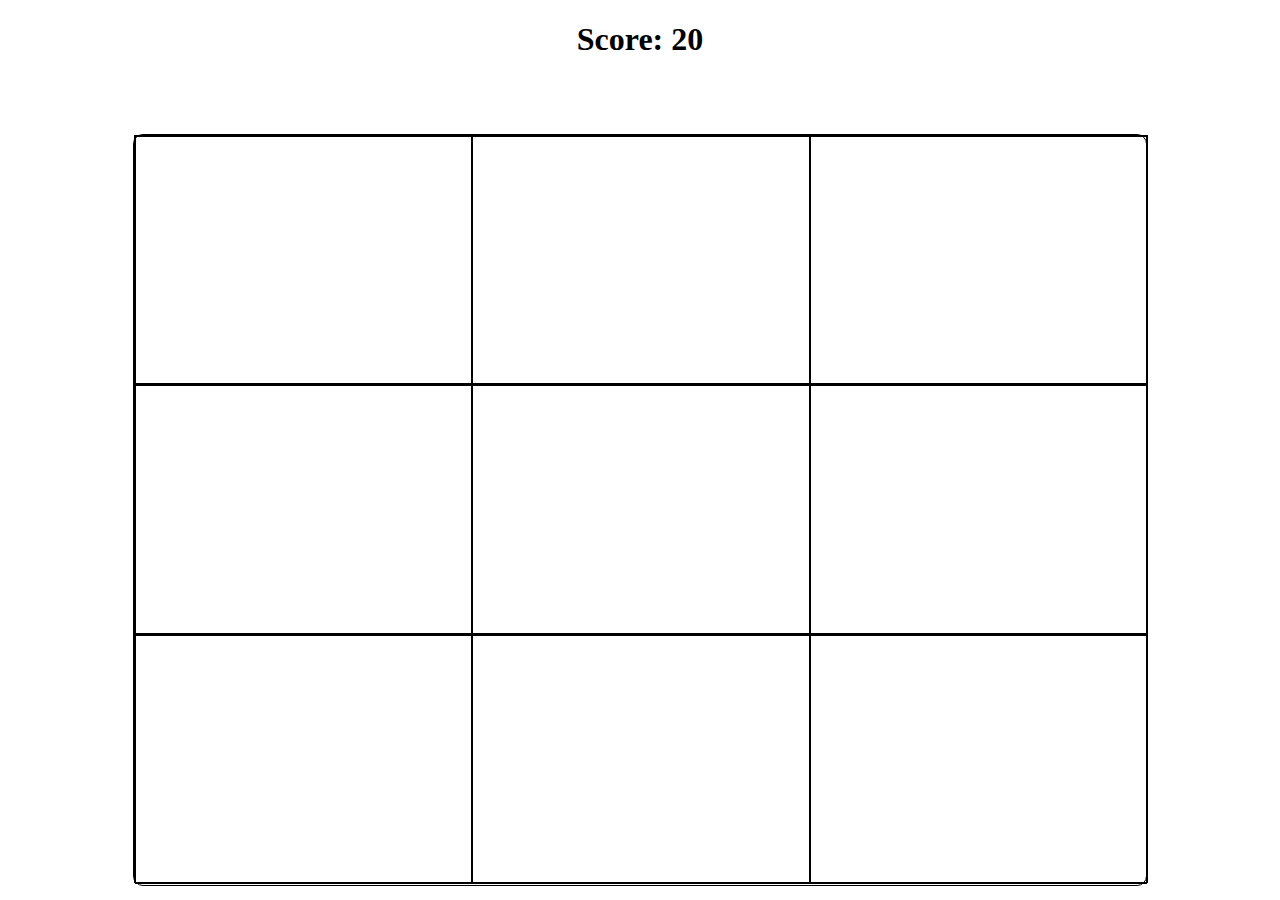
==== index.html @ 15e8b89e "added rappers images, created rappers array, created Game class" ====
<!DOCTYPE html>
<html lang="en">

<head>
    <meta charset="UTF-8">
    <meta name="viewport" content="width=device-width, initial-scale=1.0">
    <meta http-equiv="X-UA-Compatible" content="ie=edge">
    <title>Whack-A-Wack-Rapper</title>
    <link rel="stylesheet" href="./styles/syles.css" />
    <script src="./js/rappers.js"></script>
    <!-- <script src="./js/game.js"></script> -->
    <script src="./js/script.js"></script>
</head>


<body>

    <center>

        <h1 id="score">Score: 20</h1>

        <br>
        <br>
        <br>

        <div id="game-board">

            <div class="row row1">
                <div class="col col1"></div>
                <div class="col col2"></div>
                <div class="col col3"></div>
            </div>

            <div class="row row2">
                <div class="col col1"></div>
                <div class="col col2"></div>
                <div class="col col3"></div>
            </div>

            <div class="row row3">
                <div class="col col1"></div>
                <div class="col col2"></div>
                <div class="col col3"></div>
            </div>

        </div>

    </center>

</body>

</html>
---- styles/syles.css ----
#game-board {
    width: 80%;
    height: 750px;
    border: 1px solid black;
    border-radius: 10px;
}

.row {
    border: 1px solid black;
    height: 33%;
    width: 100%;
    display: flex;
}


.col {
    border: 1px solid black;
    width: 33.3%;
    height: 100%;
    display: flex;
    justify-content: center;
    align-items: center;
}

.mole {
    width: 100px;
    height: 100px;
    background-color: black;
    border-radius: 50%;
}

.rapper {
    width: 100px;
    height: 100px;
    background-color: black;
    border-radius: 50%;
}

.display-none {
    display: none;
}
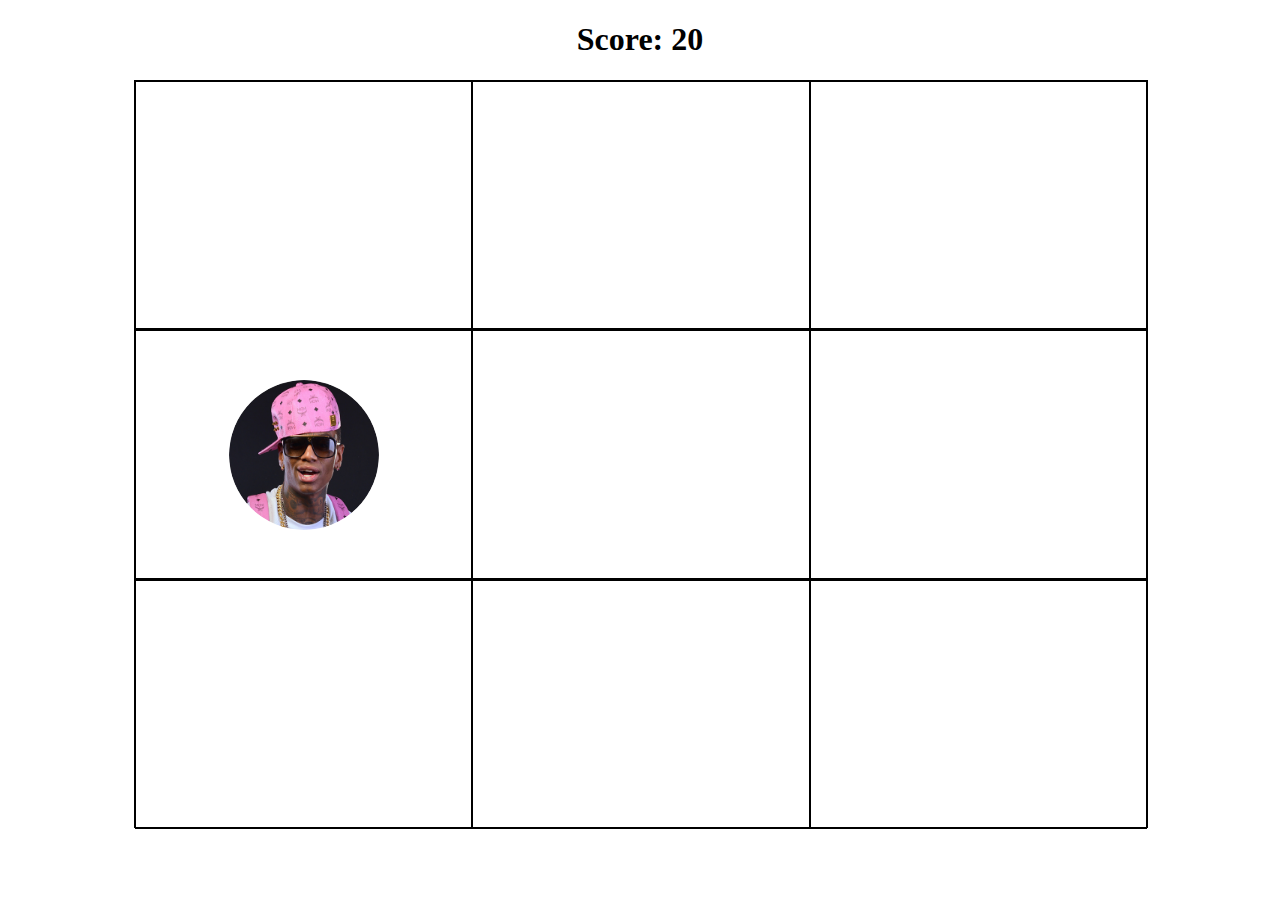
==== commit 6bfb92d1: "game finally works, added audio for win situation" ====
--- a/index.html
+++ b/index.html
@@ -7,7 +7,9 @@
     <meta http-equiv="X-UA-Compatible" content="ie=edge">
     <title>Whack-A-Wack-Rapper</title>
     <link rel="stylesheet" href="./styles/syles.css" />
+    <link rel="stylesheet" href="">
     <script src="./js/rappers.js"></script>
+    <script src="./js/rapper.js"></script>
     <!-- <script src="./js/game.js"></script> -->
     <script src="./js/script.js"></script>
 </head>
@@ -18,10 +20,6 @@
     <center>
 
         <h1 id="score">Score: 20</h1>
-
-        <br>
-        <br>
-        <br>
 
         <div id="game-board">
 
--- a/styles/syles.css
+++ b/styles/syles.css
@@ -1,8 +1,9 @@
 #game-board {
     width: 80%;
     height: 750px;
-    border: 1px solid black;
+    /* border: 1px solid black; */
     border-radius: 10px;
+    background-image: './images/brick-wall.jpg';
 }
 
 .row {
@@ -22,20 +23,9 @@
     align-items: center;
 }
 
-.mole {
-    width: 100px;
-    height: 100px;
+.rapper {
+    width: 150px;
+    height: 150px;
     background-color: black;
     border-radius: 50%;
-}
-
-.rapper {
-    width: 100px;
-    height: 100px;
-    background-color: black;
-    border-radius: 50%;
-}
-
-.display-none {
-    display: none;
 }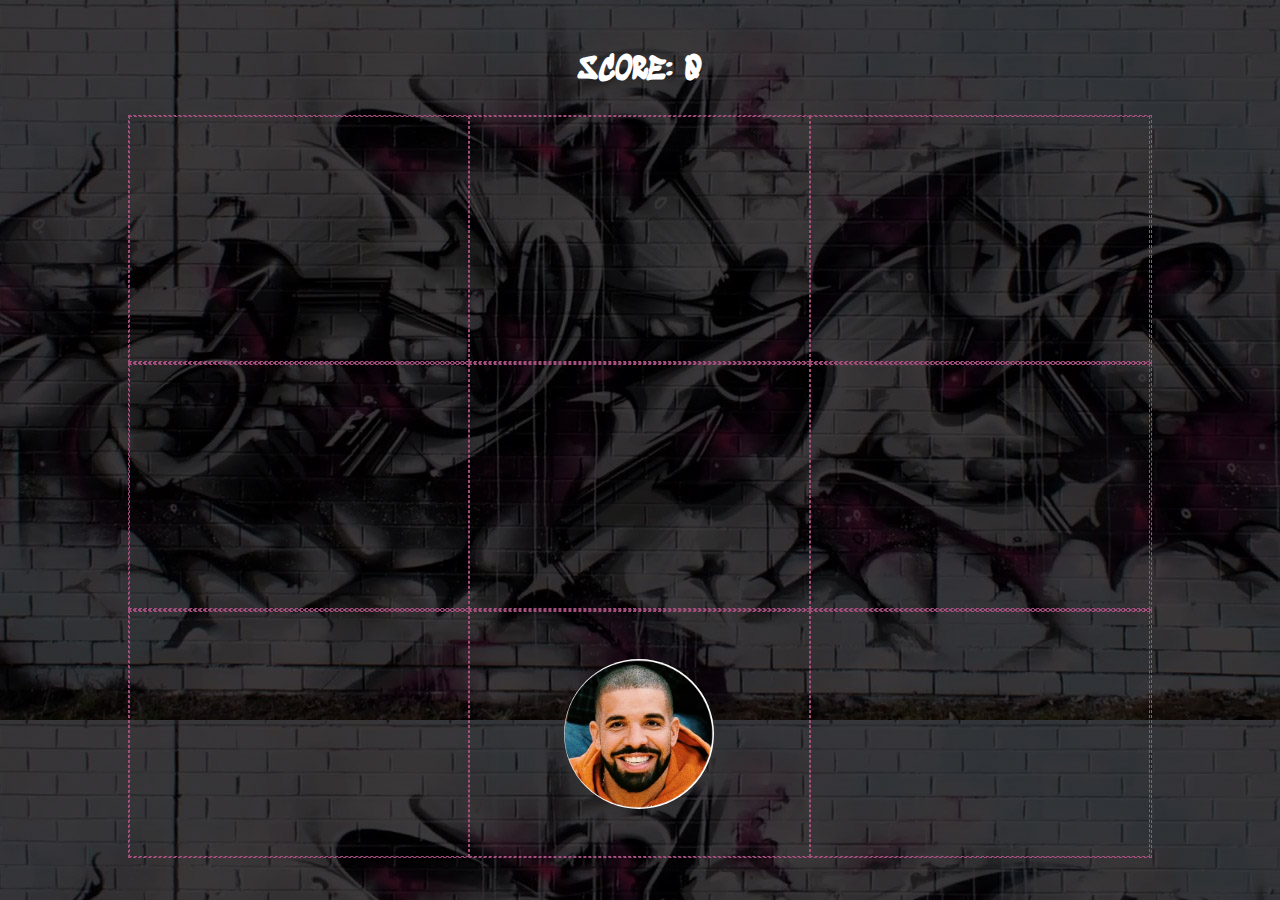
==== commit 054d9385: "design changes" ====
--- a/index.html
+++ b/index.html
@@ -6,7 +6,7 @@
     <meta name="viewport" content="width=device-width, initial-scale=1.0">
     <meta http-equiv="X-UA-Compatible" content="ie=edge">
     <title>Whack-A-Wack-Rapper</title>
-    <link rel="stylesheet" href="./styles/syles.css" />
+    <link href="https://fonts.googleapis.com/css?family=Sedgwick+Ave+Display&display=swap" rel="stylesheet">    <link rel="stylesheet" href="./styles/syles.css" />
     <link rel="stylesheet" href="">
     <script src="./js/rappers.js"></script>
     <script src="./js/rapper.js"></script>
@@ -19,7 +19,7 @@
 
     <center>
 
-        <h1 id="score">Score: 20</h1>
+        <h1 id="score">Score: 0</h1>
 
         <div id="game-board">
 
@@ -47,4 +47,4 @@
 
 </body>
 
-</html>+</html>
--- a/styles/syles.css
+++ b/styles/syles.css
@@ -1,13 +1,30 @@
+* {
+    margin: 0;
+    box-sizing: border-box;
+}
+
 #game-board {
     width: 80%;
     height: 750px;
     /* border: 1px solid black; */
     border-radius: 10px;
-    background-image: './images/brick-wall.jpg';
+    /*background-image: url('./images/brick-wall.jpg');*/
+}
+
+body {
+    background-image: url('./../images/graffiti-wall-blackoverlay.jpg');
+    font-family: 'Sedgwick Ave Display', cursive;
+}
+
+#score {
+    padding-top: 50px;
+    padding-bottom: 25px;
+    color: #fff;
+    text-transform: uppercase;
 }
 
 .row {
-    border: 1px solid black;
+    border: 1px dashed #a54f7e;
     height: 33%;
     width: 100%;
     display: flex;
@@ -15,7 +32,7 @@
 
 
 .col {
-    border: 1px solid black;
+    border: 1px dashed #a54f7e;
     width: 33.3%;
     height: 100%;
     display: flex;
@@ -28,4 +45,4 @@
     height: 150px;
     background-color: black;
     border-radius: 50%;
-}+}
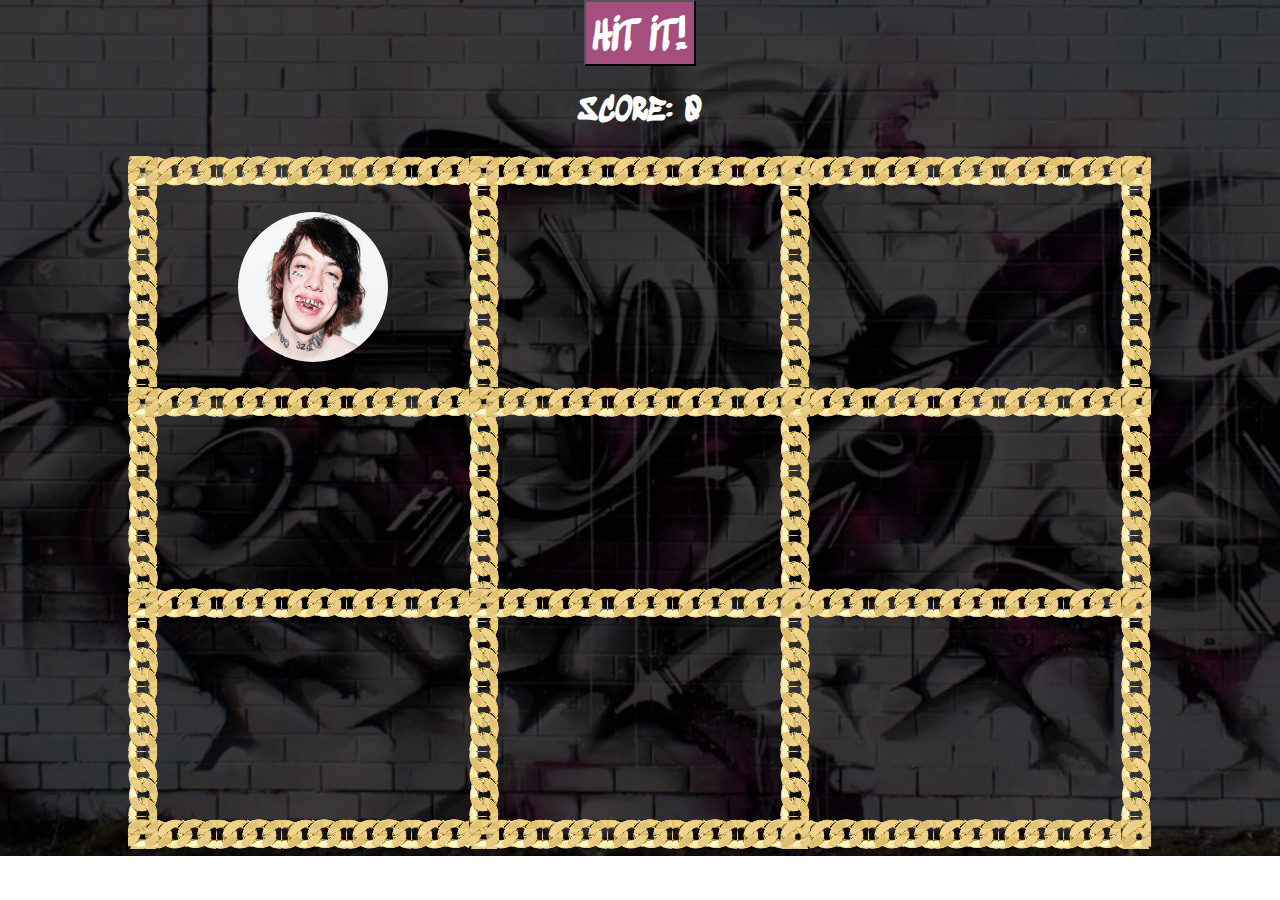
==== commit 48580ca7: "added gold chain grid, added win sound and lose sound" ====
--- a/index.html
+++ b/index.html
@@ -18,6 +18,8 @@
 <body>
 
     <center>
+
+        <button id="hit-it">HIT IT!</button>
 
         <h1 id="score">Score: 0</h1>
 
--- a/styles/syles.css
+++ b/styles/syles.css
@@ -5,7 +5,7 @@
 
 #game-board {
     width: 80%;
-    height: 750px;
+    height: 700px;
     /* border: 1px solid black; */
     border-radius: 10px;
     /*background-image: url('./images/brick-wall.jpg');*/
@@ -13,18 +13,28 @@
 
 body {
     background-image: url('./../images/graffiti-wall-blackoverlay.jpg');
+    background-repeat: no-repeat;
+    background-size: cover;
     font-family: 'Sedgwick Ave Display', cursive;
 }
 
+button {
+    padding-top: 12px;
+    font-family: 'Sedgwick Ave Display', cursive;
+    font-size: 40px;
+    background: #a54f7e;
+    color: #fff
+}
+
 #score {
-    padding-top: 50px;
+    padding-top: 25px;
     padding-bottom: 25px;
     color: #fff;
     text-transform: uppercase;
 }
 
 .row {
-    border: 1px dashed #a54f7e;
+    /* border: 3px dashed #a54f7e; */
     height: 33%;
     width: 100%;
     display: flex;
@@ -32,12 +42,31 @@
 
 
 .col {
-    border: 1px dashed #a54f7e;
+    /* border: 3px dashed #a54f7e; */
     width: 33.3%;
     height: 100%;
     display: flex;
     justify-content: center;
     align-items: center;
+    padding: 30px;
+    border: 30px solid transparent;
+    border-image: url('../images/custom-css-border.png') 120 repeat;
+}
+
+#game-board .row:first-child .col {
+    border-bottom: 0;
+}
+
+#game-board .row:last-child .col {
+    border-top: 0;
+}
+
+#game-board .row .col:first-child {
+    border-right: 0;
+}
+
+#game-board .row .col:last-child {
+    border-left: 0;
 }
 
 .rapper {
@@ -45,4 +74,4 @@
     height: 150px;
     background-color: black;
     border-radius: 50%;
-}
+}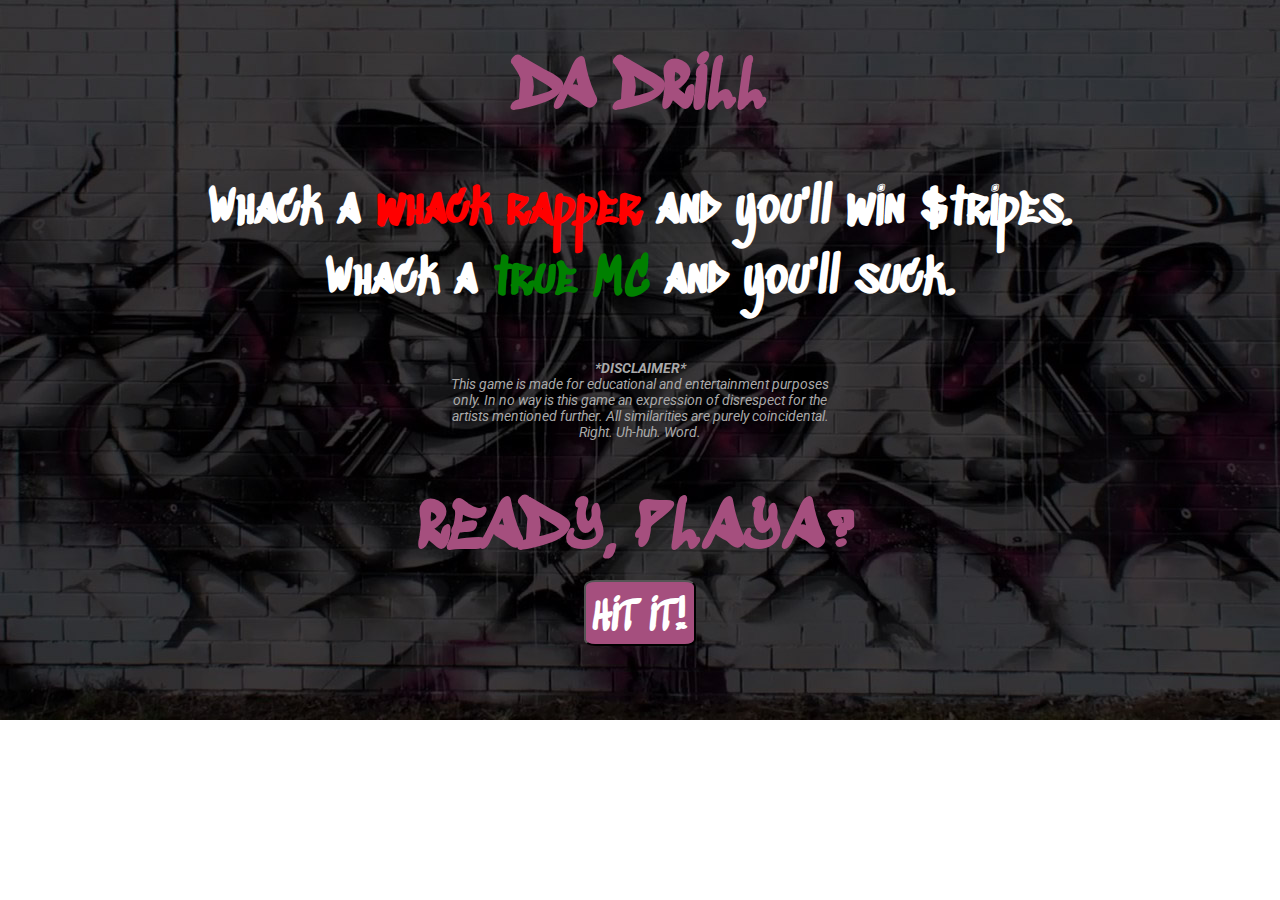
==== commit 19032ce8: "added start page with instruction, disclaimer and start button, added custom cursor" ====
--- a/index.html
+++ b/index.html
@@ -6,47 +6,80 @@
     <meta name="viewport" content="width=device-width, initial-scale=1.0">
     <meta http-equiv="X-UA-Compatible" content="ie=edge">
     <title>Whack-A-Wack-Rapper</title>
-    <link href="https://fonts.googleapis.com/css?family=Sedgwick+Ave+Display&display=swap" rel="stylesheet">    <link rel="stylesheet" href="./styles/syles.css" />
-    <link rel="stylesheet" href="">
+    <link href="https://fonts.googleapis.com/css?family=Sedgwick+Ave+Display&display=swap" rel="stylesheet">
+    <link href="https://fonts.googleapis.com/css?family=Roboto&display=swap" rel="stylesheet">
+    <link rel="stylesheet" href="./styles/syles.css" />
     <script src="./js/rappers.js"></script>
     <script src="./js/rapper.js"></script>
     <!-- <script src="./js/game.js"></script> -->
-    <script src="./js/script.js"></script>
 </head>
 
 
 <body>
 
-    <center>
+    <!------------------------------- START PAGE ---------------------------->
+    <div id="start">
 
-        <button id="hit-it">HIT IT!</button>
+        <h1 class="drill">DA DRILL</h1>
+        <h4 class="instructions">Whack a <span class="span-whack">whack rapper</span> and you'll win $tripes.</h4>
+        <h4 class="instructions">Whack a <span class="span-truemc">true MC</span> and you'll suck.</h4>
 
-        <h1 id="score">Score: 0</h1>
 
-        <div id="game-board">
+        <div class="disclaimer">
+                <h6>*DISCLAIMER*</h6>
+                <p>This game is made for educational and entertainment purposes only. In no way is this game
+                    an expression of disrespect for the artists mentioned further. All similarities are purely coincidental.
+                    Right.
+                    Uh-huh. Word.</p>        
+        </div>
+      
+        <h2 class="drill">READY, PLAYA?</h2>
 
-            <div class="row row1">
-                <div class="col col1"></div>
-                <div class="col col2"></div>
-                <div class="col col3"></div>
+        <button id="startGame">HIT IT!</a></button>
+    </div>
+
+
+    <!-------------------------------- GAME PAGE ----------------------------->
+    <div id="game">
+
+        <center>
+
+            <h1 id="score">$core: 0</h1>
+
+            <div id="game-board">
+
+                <div class="row row1">
+                    <div class="col col1"></div>
+                    <div class="col col2"></div>
+                    <div class="col col3"></div>
+                </div>
+
+                <div class="row row2">
+                    <div class="col col1"></div>
+                    <div class="col col2"></div>
+                    <div class="col col3"></div>
+                </div>
+
+                <div class="row row3">
+                    <div class="col col1"></div>
+                    <div class="col col2"></div>
+                    <div class="col col3"></div>
+                </div>
+
             </div>
 
-            <div class="row row2">
-                <div class="col col1"></div>
-                <div class="col col2"></div>
-                <div class="col col3"></div>
-            </div>
 
-            <div class="row row3">
-                <div class="col col1"></div>
-                <div class="col col2"></div>
-                <div class="col col3"></div>
-            </div>
+            <!-- <audio src="./sounds/instrumental.mp3" controls>
+            <embed name="instrumental" src="./sounds/instrumental.mp3" loop="false" hidden="true" autostart="true">
+            <p>If you are reading this, it is because your browser does not support the audio element.</p>
+        </audio> -->
 
-        </div>
+        </center>
 
-    </center>
+    </div>
+    <script src="https://code.jquery.com/jquery-3.4.1.min.js"></script>
+    <script src="./js/script.js"></script>
 
 </body>
 
-</html>
+</html>--- a/styles/syles.css
+++ b/styles/syles.css
@@ -1,12 +1,93 @@
 * {
     margin: 0;
     box-sizing: border-box;
+    /* display: flex; */
 }
 
+
+
+
+
+/* --------------------hides the game page before the 'HIT IT' button is clicked-------------------- */
+#game {
+    display: none;
+    cursor: url('./../images/microphone-1.png'), default;
+}
+.cursor-clicked {
+    cursor: url('./../images/microphone-2.png'), default!important;
+}
+
+/* --------------------------makes the game page visible-------------------------------------------- */
+#start {
+    display: block;
+    color: white;
+}
+
+
+
+/* ----------------------------------start page decoration------------------------------------------ */
+.drill {
+    text-align: center;
+    margin: 50px 50px 0 50px;
+    font-size: 4em;
+    color: #a54f7e;
+    outline: 1px;
+    outline-color: #fff;
+}
+
+.span-whack {
+    color: red;
+}
+
+.span-truemc {
+    color: green;
+}
+
+.instructions {
+    margin: 50px;
+    text-align: center;
+    font-size: 3em;
+}
+
+.instructions:first-of-type {
+    margin-bottom: 10px;
+}
+
+.instructions:last-of-type {
+    margin-top: 10px;
+}
+
+.disclaimer h6, .disclaimer p {
+    max-width: 30%;
+    margin-left: auto;
+    margin-right: auto;
+    font-style: italic;
+    font-size: 14px;
+    font-family: 'Roboto';
+    color: #A9A9A9;
+    text-align: center;
+}
+
+#startGame {
+    margin-top: 10px;
+    align-self: center;
+    border-radius: 10%;
+    padding-top: 12px;
+    font-family: 'Sedgwick Ave Display', cursive;
+    font-size: 40px;
+    background: #a54f7e;
+    color: #fff;
+    display: block;
+    margin-left: auto;
+    margin-right: auto;
+}
+
+
+
+/* ----------------------------------main page decoration-------------------------------------------- */
 #game-board {
     width: 80%;
     height: 700px;
-    /* border: 1px solid black; */
     border-radius: 10px;
     /*background-image: url('./images/brick-wall.jpg');*/
 }
@@ -16,14 +97,6 @@
     background-repeat: no-repeat;
     background-size: cover;
     font-family: 'Sedgwick Ave Display', cursive;
-}
-
-button {
-    padding-top: 12px;
-    font-family: 'Sedgwick Ave Display', cursive;
-    font-size: 40px;
-    background: #a54f7e;
-    color: #fff
 }
 
 #score {
@@ -39,7 +112,6 @@
     width: 100%;
     display: flex;
 }
-
 
 .col {
     /* border: 3px dashed #a54f7e; */
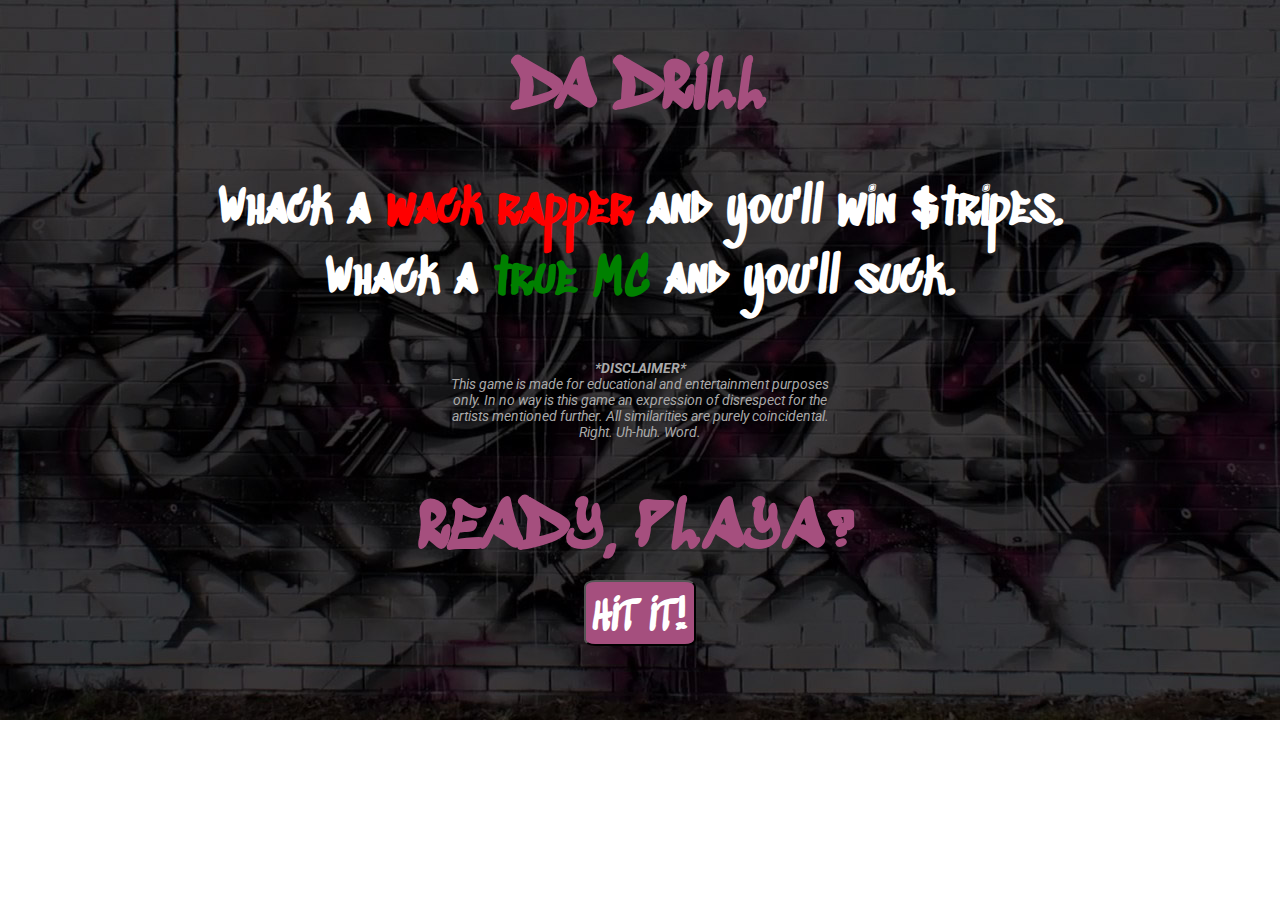
==== commit b4e8ad9d: "added smack sound, background music and more rappers images" ====
--- a/index.html
+++ b/index.html
@@ -21,18 +21,18 @@
     <div id="start">
 
         <h1 class="drill">DA DRILL</h1>
-        <h4 class="instructions">Whack a <span class="span-whack">whack rapper</span> and you'll win $tripes.</h4>
+        <h4 class="instructions">Whack a <span class="span-whack">wack rapper</span> and you'll win $tripes.</h4>
         <h4 class="instructions">Whack a <span class="span-truemc">true MC</span> and you'll suck.</h4>
 
 
         <div class="disclaimer">
-                <h6>*DISCLAIMER*</h6>
-                <p>This game is made for educational and entertainment purposes only. In no way is this game
-                    an expression of disrespect for the artists mentioned further. All similarities are purely coincidental.
-                    Right.
-                    Uh-huh. Word.</p>        
+            <h6>*DISCLAIMER*</h6>
+            <p>This game is made for educational and entertainment purposes only. In no way is this game
+                an expression of disrespect for the artists mentioned further. All similarities are purely coincidental.
+                Right.
+                Uh-huh. Word.</p>
         </div>
-      
+
         <h2 class="drill">READY, PLAYA?</h2>
 
         <button id="startGame">HIT IT!</a></button>
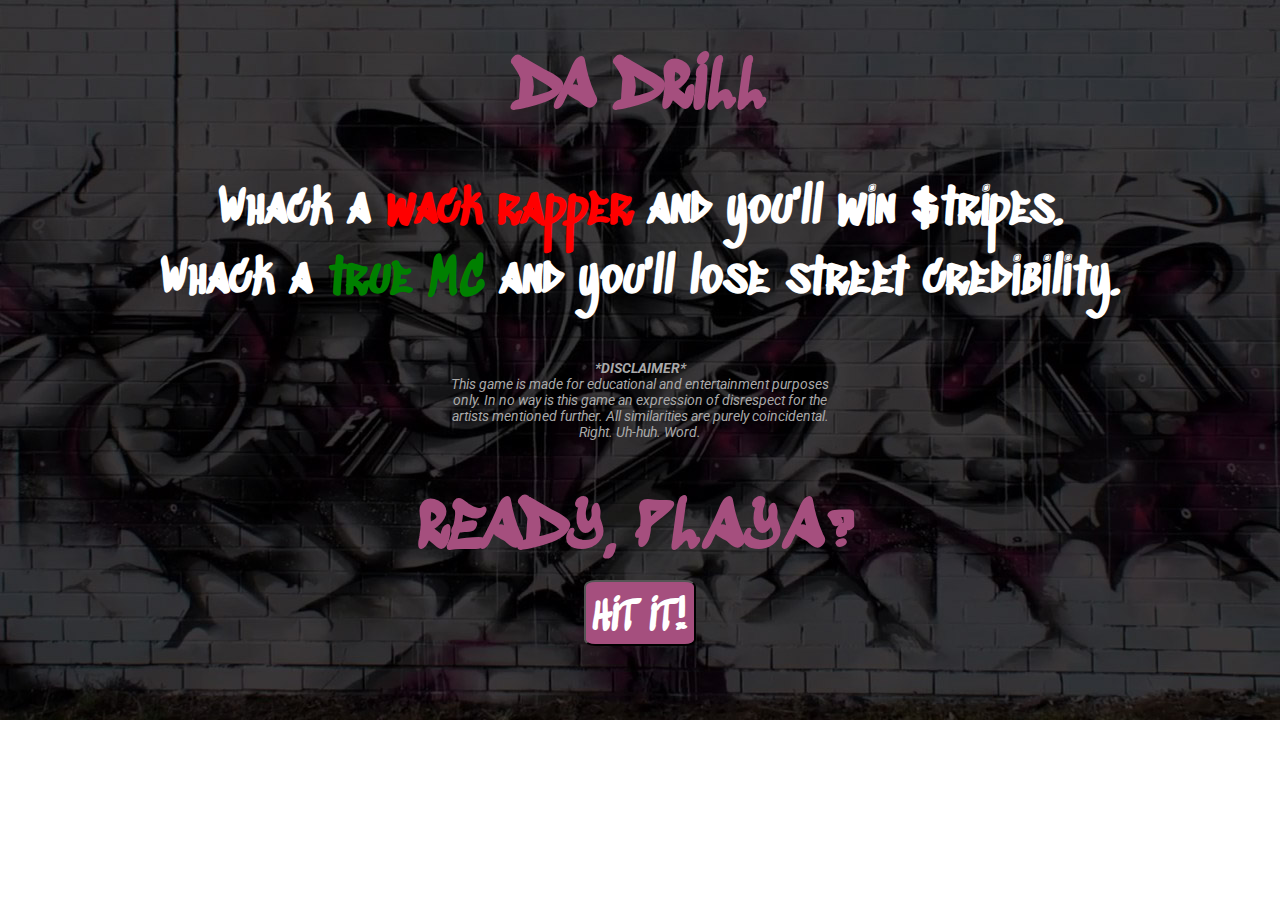
==== commit 3cddcc35: "tweaked instruction page" ====
--- a/index.html
+++ b/index.html
@@ -22,7 +22,8 @@
 
         <h1 class="drill">DA DRILL</h1>
         <h4 class="instructions">Whack a <span class="span-whack">wack rapper</span> and you'll win $tripes.</h4>
-        <h4 class="instructions">Whack a <span class="span-truemc">true MC</span> and you'll suck.</h4>
+        <h4 class="instructions">Whack a <span class="span-truemc">true MC</span> and you'll lose street credibility.
+        </h4>
 
 
         <div class="disclaimer">
--- a/styles/syles.css
+++ b/styles/syles.css
@@ -3,8 +3,6 @@
     box-sizing: border-box;
     /* display: flex; */
 }
-
-
 
 
 
